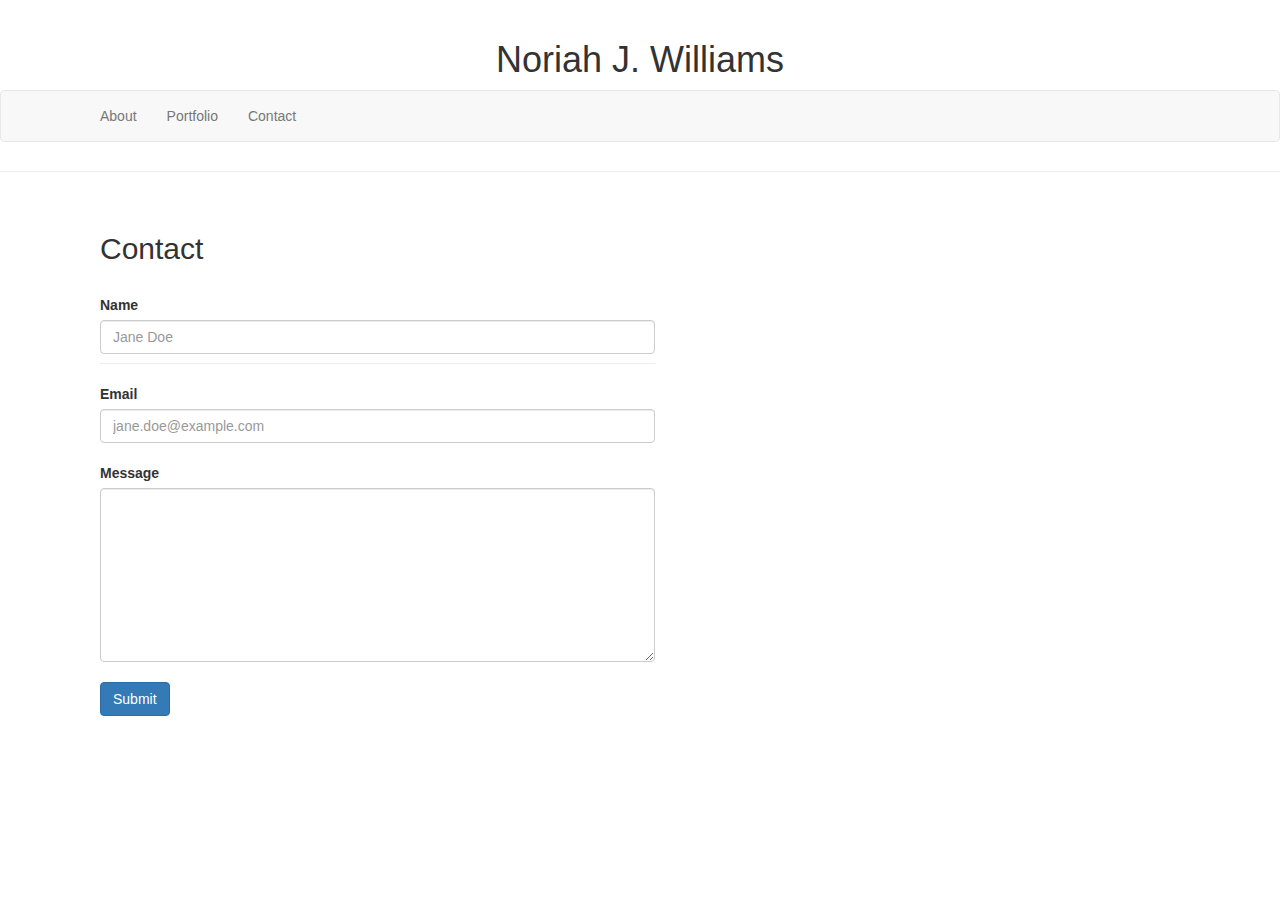
==== contact.html @ e03df1f1 "Homework so far" ====
<!DOCTYPE html>
<html lang="en">
	<head>
		<meta charset="UTF-8">
		<meta name="viewport" content="width=device-width, initial-scale=1">
		<title>Contact</title>
		<link rel="stylesheet" href="https://maxcdn.bootstrapcdn.com/bootstrap/3.3.6/css/bootstrap.min.css">
		<body>


	<div class="row">
				<div class="col-md-12">
			<div class="page-header">
				<center><h1>Noriah J. Williams</h1></center>		
				<nav class="navbar navbar-default">
					<div class="container">
						<div class="collapse navbar-collapse" id="bs-example-navbar-collapse-1">
							<ul class="nav navbar-nav navbar-center">
								<li><a href="#">About</a></li>
								<li><a href="#">Portfolio</a></li>
								<li><a href="#">Contact</a></li>
						
			</div>
					</div>

						</div>
	
<div class="container">
<div class="col-lg-12">						
	<div class="container">
<div class="row">
				<div class="col-md-6">
			<div class="page-header">
				<h2>Contact</h2>
				<br>
<form class="form-horizontal">
  <label for="exampleInputName2">Name</label>
    <input type="text" class="form-control" id="exampleInputName2" placeholder="Jane Doe">
  </div>
  <div class="form-group">
    <label for="exampleInputEmail2">Email</label>
    <input type="email" class="form-control" id="exampleInputEmail2" placeholder="jane.doe@example.com"> 
<br>
	<label for="Message">Message</label>
    <textarea class="form-control" rows="8"></textarea>
    <br>
    <button type="submit" class="btn btn-primary">Submit</button>
</form>
</div>

</div>


		
			
</body>
</html>
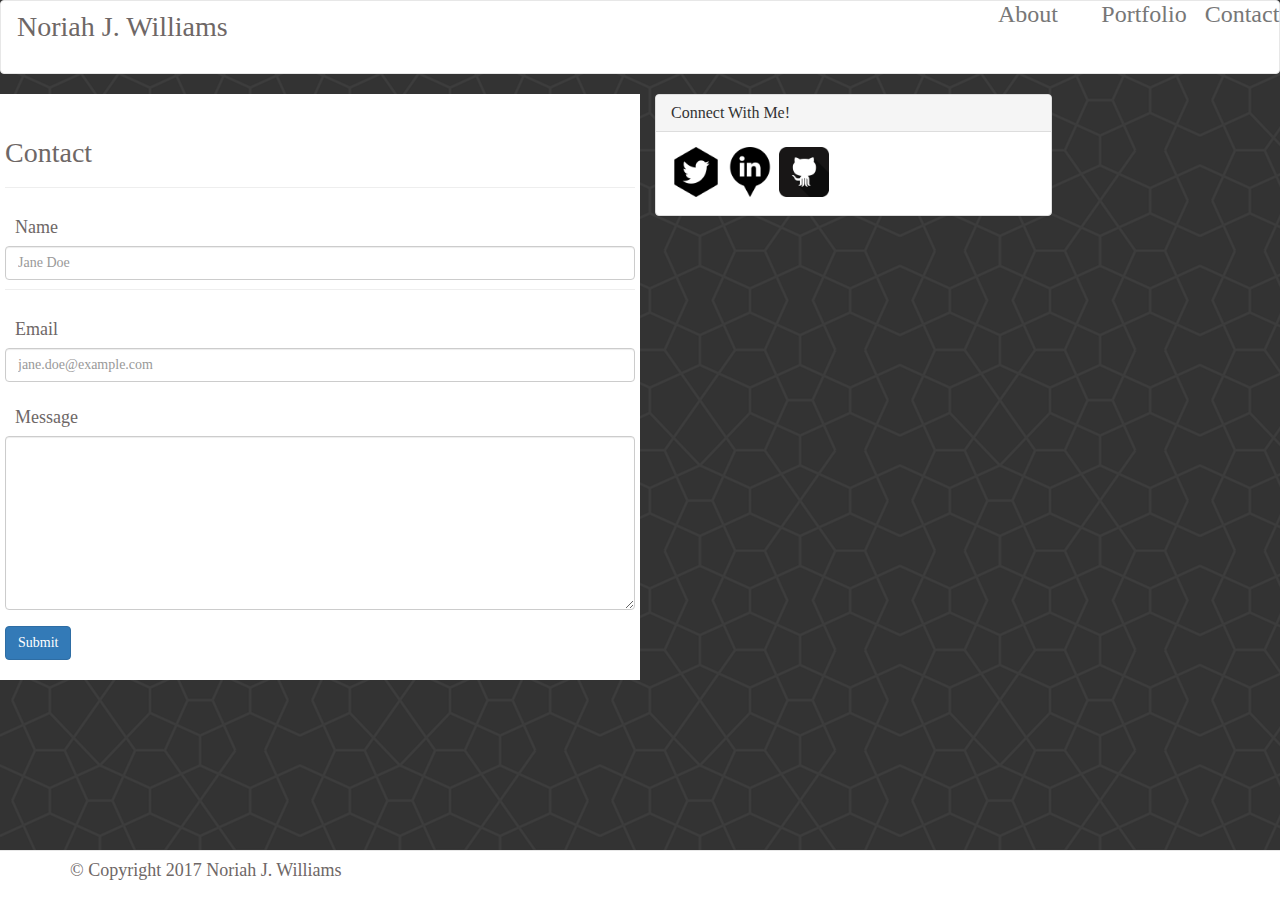
==== commit 912745d0: "Latest homework" ====
--- a/contact.html
+++ b/contact.html
@@ -5,53 +5,68 @@
 		<meta name="viewport" content="width=device-width, initial-scale=1">
 		<title>Contact</title>
 		<link rel="stylesheet" href="https://maxcdn.bootstrapcdn.com/bootstrap/3.3.6/css/bootstrap.min.css">
+		<link rel="stylesheet" type="text/css" href="reset.css">
+		<link rel="stylesheet" type="text/css" href="style.css">
 		<body>
+			
+			
+			<nav class="navbar navbar-default">
+				<div class=navbar container">
+					<div class="navbar-header">
+						<a class="navbar-brand col-xs-12 col-sm-12 col-md-12 col-lg-12" href="index.html"><h1>Noriah J. Williams</h1></a>
+					</div>
+					<ul class="navbar-nav navbar-right">
+						<li class="nav-item col-xs-4 col-s-4"><a href="#">About</a></li>
+						<li class="nav-item col-xs-4 col-s-4"><a href="#">Portfolio</a></li>
+						<li class="nav-item col-xs-4 col-s-4"><a href="#">Contact</a></li>
+					</ul>
+					
+				</div>
+			</div>
+		</nav>
+		
+		
+		
+		<div class="col-xs-6 col-s-6 col-md-6 col-lg-6 main-content container">
+			<div class="page-header">
+				<h1>Contact</h1>
+				<hr>
+				<form class="form-horizontal">
+					<label for="exampleInputName2"><h4>Name</h4></label>
+					<input type="text" class="form-control" id="exampleInputName2" placeholder="Jane Doe">
+				</div>
+				<div class="form-group">
+					<label for="exampleInputEmail2"><h4>Email</h4></label>
+					<input type="email" class="form-control" id="exampleInputEmail2" placeholder="jane.doe@example.com">
+					<br>
+					<label for="Message"><h4>Message</h4></label>
+					<textarea class="form-control" rows="8"></textarea>
+					<br>
+					<button type="submit" class="btn btn-primary">Submit</button>
+				</form>
+			</div>
+		</div>
 
 
-	<div class="row">
-				<div class="col-md-12">
-			<div class="page-header">
-				<center><h1>Noriah J. Williams</h1></center>		
-				<nav class="navbar navbar-default">
-					<div class="container">
-						<div class="collapse navbar-collapse" id="bs-example-navbar-collapse-1">
-							<ul class="nav navbar-nav navbar-center">
-								<li><a href="#">About</a></li>
-								<li><a href="#">Portfolio</a></li>
-								<li><a href="#">Contact</a></li>
-						
+		<div class="col-xs-12 col-sm-12 col-md-4 col-lg-4 connect-box container">
+			<div class="panel panel-default">
+				<div class="panel-heading">
+					<h3 class="panel-title">Connect With Me!</h3>
+				</div>
+				<div class="panel-body">
+					<img src="if_twitter_764565 (1).png" alt="Twitter Icon" width="50" height="50">
+					<img src="if_social_media_logo_linkedin_1099015.png" alt="LinkedIn Icon" width="50" height="50">
+					<img src="if_github2_252065.png" alt="Gitlab" width="50" height="50">
+				</div>
 			</div>
-					</div>
-
-						</div>
+		</div>
+	</div>
 	
-<div class="container">
-<div class="col-lg-12">						
-	<div class="container">
-<div class="row">
-				<div class="col-md-6">
-			<div class="page-header">
-				<h2>Contact</h2>
-				<br>
-<form class="form-horizontal">
-  <label for="exampleInputName2">Name</label>
-    <input type="text" class="form-control" id="exampleInputName2" placeholder="Jane Doe">
-  </div>
-  <div class="form-group">
-    <label for="exampleInputEmail2">Email</label>
-    <input type="email" class="form-control" id="exampleInputEmail2" placeholder="jane.doe@example.com"> 
-<br>
-	<label for="Message">Message</label>
-    <textarea class="form-control" rows="8"></textarea>
-    <br>
-    <button type="submit" class="btn btn-primary">Submit</button>
-</form>
-</div>
-
-</div>
-
-
-		
-			
+	<nav class="navbar navbar-default navbar-fixed-bottom">
+		<div class="footer container">
+			<h3>&copy; Copyright 2017 Noriah J. Williams</h3>
+		</div>
+	</nav>
+	
 </body>
 </html>--- a/style.css
+++ b/style.css
@@ -0,0 +1,73 @@
+.contact-page {
+	padding: 10px;
+
+}
+
+.navbar {
+	background: #fff;
+	font-style: Helvetica;
+	font-size: 24px;
+	padding: -10px;
+}
+
+.navbar-brand col-xs-12 col-sm-12 col-md-12 col-lg-12" href="index.html {
+	background: #a9a9a9;
+}
+.main-content {
+	color: #6E6766;
+	background: #fff;
+	padding: 5px;
+	margin-bottom: 10px;
+	
+
+}
+
+.col-xs-12 col-sm-12 col-md-4 col-lg-4 connect-box {
+	margin-bottom: 50px;
+
+}
+
+.col-xs-6 col-s-6 col-md-6 col-lg-6 contact-me {
+	background: #fff;
+	
+}
+
+body {
+	font-style: Helvetica;
+	 background-image: url("congruent_outline.png");
+}
+
+h1 {
+	font-size: 28px;
+	color: #6E6766;
+}
+
+h2 {
+	font-size: 28px;
+	color: #fff;
+}
+
+h3 {
+	font-size: 18px;
+	color: #6E6766;
+}
+
+h4 {
+	font-size: 18px;
+	color: #6E6766;
+	padding: 10px;
+}	
+
+
+.img-responsive {
+	max-width: 400px;
+}
+
+.footer{
+	color: #fff;
+	margin-top: 10px;
+}
+
+.navbar navbar-default navbar-fixed-bottom {
+
+}